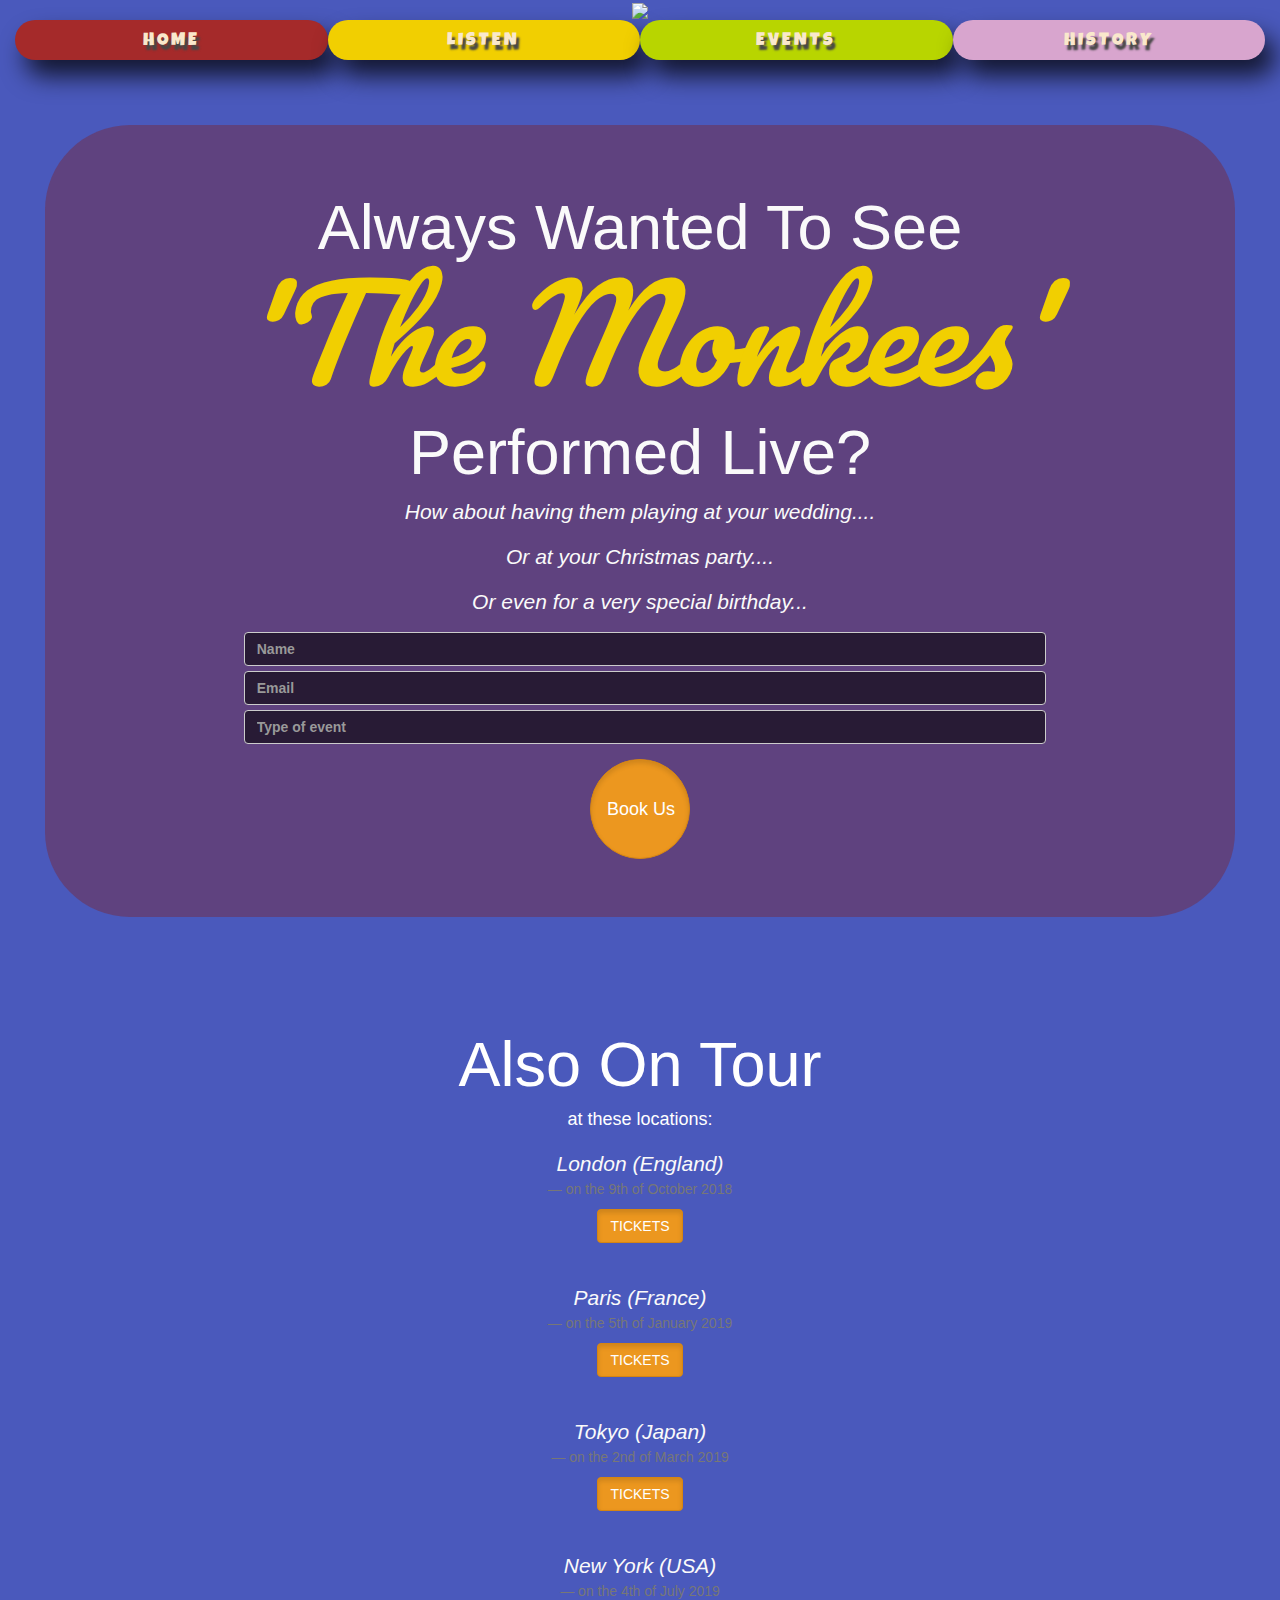
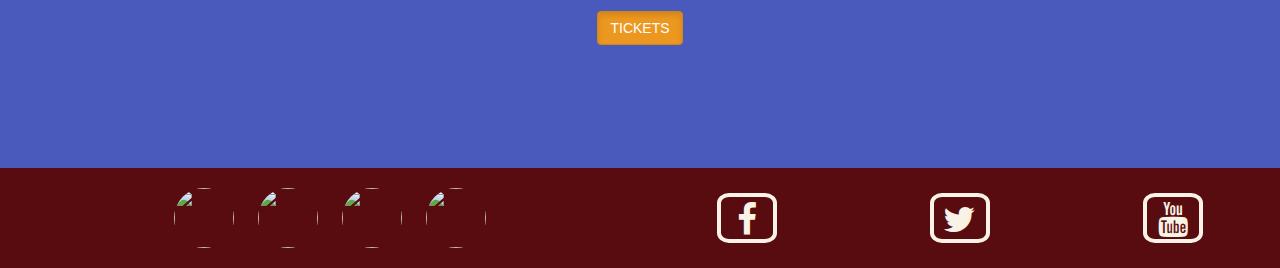
==== events.html @ 6fbec1aa "2x jumbotron in events file" ====
<!DOCTYPE html>
<html lang="en">

<head>
    <meta charset="UTF-8">
    <meta name="viewport" content="width=device-width, initial-scale=1.0">
    <meta http-equiv="X-UA-Compatible" content="ie=edge">
    <link href="https://fonts.googleapis.com/css?family=Abril+Fatface|Luckiest+Guy|Pacifico" rel="stylesheet">
    <link rel="stylesheet" href="https://maxcdn.bootstrapcdn.com/bootstrap/3.3.7/css/bootstrap.min.css">
    <link rel="stylesheet" href="https://maxcdn.bootstrapcdn.com/font-awesome/4.7.0/css/font-awesome.min.css" type="text/css" />
    <link rel="stylesheet" href="https://cdnjs.cloudflare.com/ajax/libs/hover.css/2.3.1/css/hover-min.css" type="text/css" />
    <link rel="stylesheet" href="style.css" type="text/css" />

    <title>The Monkees</title>
</head>

<body class="events-file">

<header>
        <nav class="container-fluid">
            <div class="row">
                <div class="col-xs-12">
                    <div id="logo">
                        <a href="index.html" class="hvr-grow"><img src="images/monkees-the.png" width="300px" height="auto"></a>
                    </div>
                </div>
                <div class="col-xs-12 menu-bar">
                    <div class="row">
                        <ul class="menu  list-inline clearfix">
                            <div class="col-xs-6 col-sm-3 menu-items home hvr-grow">
                                <li><a href="index.html"><span>Home</span></a></li>
                            </div>
                            <div class="col-xs-6 col-sm-3 menu-items listen hvr-grow">
                                <li><a href="listen.html"><span>Listen</span></a></li>
                            </div>
                            <div class="col-xs-6 col-sm-3 menu-items events hvr-grow">
                                <li><a href="events.html"><span>Events</span></a></li>
                            </div>
                            <div class="col-xs-6 col-sm-3 menu-items history hvr-grow">
                                <li><a href="history.html"><span>History</span></a></li>
                            </div>
                        </ul>
                    </div>
                </div>
            </div>
        </nav>
    </header>
    
<section class="container-fluid events-section">
    <div class="jumbotron jumbotron1 text-center">
        <h1 class="text-capitalize">always wanted to see
            <p id="monkees-events">'The Monkees'</p>performed live?</h1>
        <p>How about having them playing at your wedding....</p>
        <p>Or at your Christmas party....</p>
        <p>Or even for a very special birthday...</p>
        <div class="center-form">
            <form>
                <input type="text" name="name" class="form-control" placeholder="Name" required/>
                <input type="email" name="emailaddress" class="form-control" placeholder="Email" required/>
                <input type="text" name="specialevent" class="form-control" placeholder="Type of event" required/>
            </form>
            <button type="button" class="btn btn-warning btn-lg active">Book Us</button>
        </div>
    </div>
    <div class="jumbotron jumbotron2 text-center">
            <h1>Also On Tour</h1>
            <h4>at these locations:</h4>
            
            <blockquote class="concert">
                <p>London (England)</p>
                <footer class="bq-footer">on the 9th of October 2018</footer>
                <button class="btn btn-warning active btn-tickets">TICKETS</button>
            </blockquote>
            
             
            <blockquote class="concert">
                <p>Paris (France)</p>
                <footer class="bq-footer">on the 5th of January 2019</footer>
                <button class="btn btn-warning active btn-tickets">TICKETS</button>
            </blockquote>
        
             
            <blockquote class="concert">
                <p>Tokyo (Japan)</p>
                <footer class="bq-footer">on the 2nd of March 2019</footer>
                <button class="btn btn-warning active btn-tickets">TICKETS</button>
            </blockquote>
            
             
            <blockquote class="concert">
                <p>New York (USA)</p>
                <footer class="bq-footer">on the 4th of July 2019</footer>
                <button class="btn btn-warning active btn-tickets">TICKETS</button>
            </blockquote>
            
    </div>
</section>
    
<footer class="container-fluid bottom-footer">
    <div class="row footer-items">
        <div class="hidden-xs col-sm-6 col-md-6">
            <a href="history.html">
                <img src="images/dj.jpg" class="img-circle members" height=60 width=60>
              </a>
            <a href="history.html">
                <img src="images/md.jpg" class="img-circle members" height=60 width=60>
              </a>
            <a href="history.html">
                <img src="images/mn.jpg" class="img-circle members" height=60 width=60>
              </a>
            <a href="history.html">  
                <img src="images/pt.jpg" class="img-circle members" height=60 width=60>
              </a>
        </div>

        <div class="col-xs-4 col-sm-2 links">
            <a target="_blank" href="https://www.facebook.com/TheMonkees/"><i class="fa fa-facebook"></i></a>
        </div>
        <div class="col-xs-4 col-sm-2 links">
            <a target="_blank" href="https://www.twitter.com"><i class="fa fa-twitter"></i></a>
        </div>
        <div class="col-xs-4 col-sm-2 links">
            <a target="_blank" href="https://www.youtube.com/user/themonkees"><i class="fa fa-youtube"></i></a>
        </div>
    </div>
</footer>

</body>

</html>
---- style.css ----
body{
    padding:0;
    margin: 0;
    height: auto;
    font-family: "exo", sans-serif;
    background-color: #c9c2c1;
}  

/*---------------------------------------header*/
.container-fluid{
    padding-left: 0;
    padding-right: 0;
}

.listen-file{
    background-color: #ffffff;
}

.events-file{
    background-color: #4a59bc;
}

.history-file{
    background-color: #d7dddd;
}

header{
    top: 0;
    left: 0;
    width: 100%;
    text-align: center;
    
}

#logo{
    background-color: transparent;
    width: 100%;
}

.menu-items{
    height: 40px;
    border-radius: 60px;
    box-shadow: 10px 16px 25px 0px rgba(0,0,0,0.75);
    margin-bottom: 10px;
}

.row{
    margin: 0;  
}

.home{
    background-color: brown;
}

.listen{
    background-color: #f1cf01;
}

.events{
    background-color: #B8D500;
}

.history{
    background-color: #D8A5CE;
}

.menu{
    margin-left: 0;
}

.menu li{
    display: inline-block;
    font-size: 1.3em;
    font-family: 'Luckiest Guy', cursive;
    margin-top: 8px;
    text-transform: uppercase;
}

.menu li a{
     color: #F9E8CC;
     text-decoration: none;
     text-shadow:3px 5px 2px #474747;
}

.menu span{
    letter-spacing: 3px;
}

/*---------------------------------------section index*/

.index-section{
    text-align: center;
}

.index-content{
    text-align: center;
    margin: 15px;
}

#album2{
    float: left;
    padding: 10px;
}

.advert {
    overflow: auto;
    width: 500px;
    margin: 0px;
    padding: 0;
    position: fixed;
    right: 0;
    bottom: 20%;
    background-color: rgba(99, 33, 33, 0.5490196078431373);
    border-bottom-left-radius: 20px;
    border-top-left-radius: 20px;
}

.text-advert{
    color: #ffffff;
    text-transform: capitalize;
}

h2{
    margin-top: 10px;
}

.small-text{
    color: #ffffff;
}

#order{
    color: #4b4950;
    font-weight: bold;
    border-radius: 15px;
    background-color: #eccc2b;
    border-color: #eccc2b;
}

#order:hover{
    background-color: orange;
    border: orange;
    color: #fff;
}

@media (max-width:767px) {
    #album2{
        display: none;
    }
    .advert{
        width: 200px;
        height: auto;
        padding-bottom: 10px
    }
}


/*---------------------------------------section listen*/



/*---------------------------------------section events*/

.events-section{
    background-image: url(images/live.jpg);
    background-position: center;
    background-repeat: no-repeat;
    background-attachment: fixed;
    -webkit-background-size: cover;
    -moz-background-size: cover;
    -o-background-size: cover;
    background-size: cover;
}

.container-fluid .jumbotron1{
    border-radius: 85px;
}

.jumbotron1{
    border-radius: 40px;
    margin: 45px;
    background-color: rgba(130, 30, 30, 0.39);
    color: #fafafa;
}

.jumbotron1 p{
    font-style: italic;
}

#monkees-events{
    color: #f1cf01;
    font-size: 10vw;
    font-family: 'Pacifico', cursive;
}

.jumbotron1 .btn{
    width: 100px;
    height: 100px;
    border-radius: 50%;
    margin: 10px;
}

.center-form{
    max-width: 75%;
    margin: 0 auto;
}

.form-control{
    margin: 5px;
    background-color: rgba(0, 0, 0, 0.58);
    font-weight: bold;
}

.jumbotron2{
    background-color: transparent;
    margin: 45px;
}

.jumbotron2, .h1, .h4{
    color: #ffffff;
   
}

.jumbotron2 p{
    color: #fafafa;
    font-style: italic;
    margin-bottom: 0;
}

.concert{
    border-left: 0;
}

.btn-tickets{
    margin-top: 10px;
}

/*---------------------------------------section history*/

#exhibit-monkees{
    float: left;
    margin-bottom: 5px;
}

#band-history{
    margin: 15px;
    font-size: 1.5em;
}

#cover3{
    float:right;
    margin: 5px 0 5px 5px;
}

.block-divider--short{
    width: 100px;
    height: 10px;
    background-color: #580c0f;
    border-radius: 25px;
}

.bios-history{
    margin-top: 50px;
}

.biography{
    margin-bottom: 25px;
}


.card {
  box-shadow: 0 4px 8px 0 rgba(0, 0, 0, 0.2);
  max-width: 250px;
  margin: 0;
  text-align: center; 
}

.card p{
    text-align: left;
    padding: 5px;
}

/*---------------------------------------footer*/

.bottom-footer{
    background-color: #580c0f;
    min-height: 100px;
}

.footer-items{
    text-align: center;
    margin-top: 20px;
}

.members{
    margin-left: 20px;
}

.links i{
  font-size: 35px;
  border:solid 4px #f9f3e7;
  border-radius: 20%;
  width: 60px;
  height: 50px;
  vertical-align: middle;
  margin-top: 5px;
  padding-top: 5px;
  color: #f9f3e7;
}

.links i:hover{
    background-color: #3e1a1a;
}
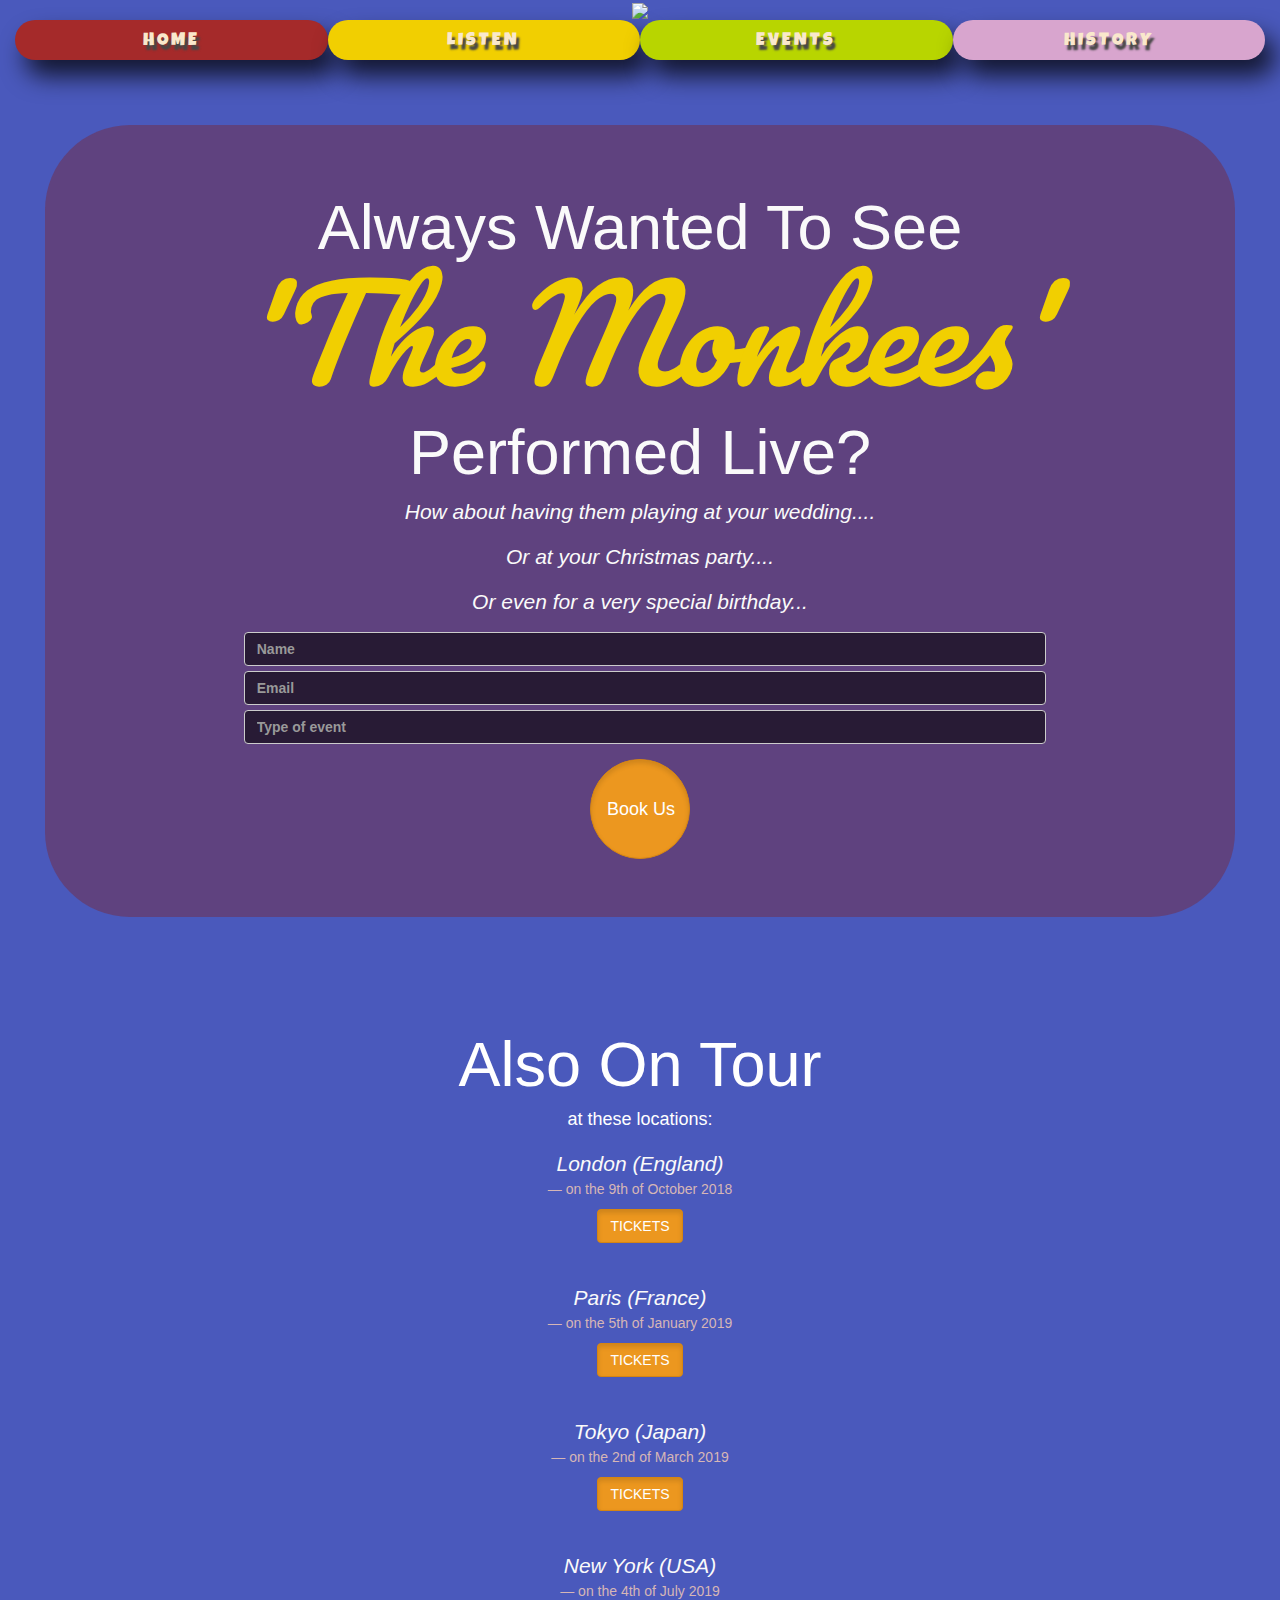
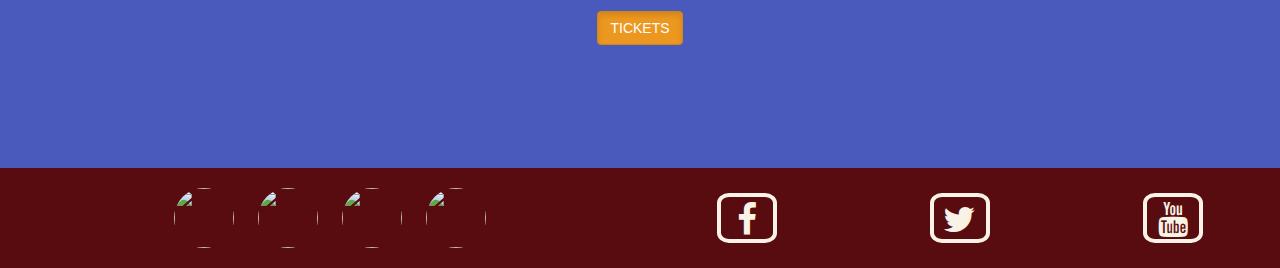
==== commit f1119bb3: "updated nav bar links in menu" ====
--- a/events.html
+++ b/events.html
@@ -17,34 +17,42 @@
 <body class="events-file">
 
 <header>
-        <nav class="container-fluid">
-            <div class="row">
-                <div class="col-xs-12">
-                    <div id="logo">
-                        <a href="index.html" class="hvr-grow"><img src="images/monkees-the.png" width="300px" height="auto"></a>
-                    </div>
-                </div>
-                <div class="col-xs-12 menu-bar">
-                    <div class="row">
-                        <ul class="menu  list-inline clearfix">
-                            <div class="col-xs-6 col-sm-3 menu-items home hvr-grow">
-                                <li><a href="index.html"><span>Home</span></a></li>
-                            </div>
-                            <div class="col-xs-6 col-sm-3 menu-items listen hvr-grow">
-                                <li><a href="listen.html"><span>Listen</span></a></li>
-                            </div>
-                            <div class="col-xs-6 col-sm-3 menu-items events hvr-grow">
-                                <li><a href="events.html"><span>Events</span></a></li>
-                            </div>
-                            <div class="col-xs-6 col-sm-3 menu-items history hvr-grow">
-                                <li><a href="history.html"><span>History</span></a></li>
-                            </div>
-                        </ul>
-                    </div>
+    <nav class="container-fluid">
+        <div class="row">
+            <div class="col-xs-12">
+                <div id="logo">
+                    <a href="index.html" class="hvr-grow"><img src="images/monkees-the.png" width="300px" height="auto"></a>
                 </div>
             </div>
-        </nav>
-    </header>
+            <div class="col-xs-12 menu-bar">
+                <div class="row">
+                    <ul class="menu  list-inline clearfix">
+                        <a href="index.html">
+                            <div class="col-xs-6 col-sm-3 menu-items home hvr-grow">
+                                <li><span>Home</span></li>
+                            </div>
+                        </a>
+                        <a href="listen.html">
+                            <div class="col-xs-6 col-sm-3 menu-items listen hvr-grow">
+                                <li><span>Listen</span></li>
+                            </div>
+                        </a>
+                        <a href="events.html">
+                            <div class="col-xs-6 col-sm-3 menu-items events hvr-grow">
+                                <li><span>Events</span></li>
+                            </div>
+                        </a>
+                        <a href="history.html">
+                            <div class="col-xs-6 col-sm-3 menu-items history hvr-grow">
+                                <li><span>History</span></li>
+                            </div>
+                        </a>
+                    </ul>
+                </div>
+            </div>
+        </div>
+    </nav>
+</header>
     
 <section class="container-fluid events-section">
     <div class="jumbotron jumbotron1 text-center">
@@ -59,7 +67,7 @@
                 <input type="email" name="emailaddress" class="form-control" placeholder="Email" required/>
                 <input type="text" name="specialevent" class="form-control" placeholder="Type of event" required/>
             </form>
-            <button type="button" class="btn btn-warning btn-lg active">Book Us</button>
+            <a href="#"><button type="button" class="btn btn-warning btn-lg active">Book Us</button></a>
         </div>
     </div>
     <div class="jumbotron jumbotron2 text-center">
@@ -68,29 +76,29 @@
             
             <blockquote class="concert">
                 <p>London (England)</p>
-                <footer class="bq-footer">on the 9th of October 2018</footer>
-                <button class="btn btn-warning active btn-tickets">TICKETS</button>
+                <footer class="concert-date">on the 9th of October 2018</footer>
+                 <a href="#"><button class="btn btn-warning active btn-tickets">TICKETS</button></a>
             </blockquote>
             
              
             <blockquote class="concert">
                 <p>Paris (France)</p>
-                <footer class="bq-footer">on the 5th of January 2019</footer>
-                <button class="btn btn-warning active btn-tickets">TICKETS</button>
+                <footer class="concert-date">on the 5th of January 2019</footer>
+                <a href="#"><button class="btn btn-warning active btn-tickets">TICKETS</button></a>
             </blockquote>
         
              
             <blockquote class="concert">
                 <p>Tokyo (Japan)</p>
-                <footer class="bq-footer">on the 2nd of March 2019</footer>
-                <button class="btn btn-warning active btn-tickets">TICKETS</button>
+                <footer class="concert-date">on the 2nd of March 2019</footer>
+                <a href="#"><button class="btn btn-warning active btn-tickets">TICKETS</button></a>
             </blockquote>
             
              
             <blockquote class="concert">
                 <p>New York (USA)</p>
-                <footer class="bq-footer">on the 4th of July 2019</footer>
-                <button class="btn btn-warning active btn-tickets">TICKETS</button>
+                <footer class="concert-date">on the 4th of July 2019</footer>
+                <a href="#"><button class="btn btn-warning active btn-tickets">TICKETS</button></a>
             </blockquote>
             
     </div>
--- a/style.css
+++ b/style.css
@@ -77,13 +77,15 @@
 }
 
 .menu li a{
-     color: #F9E8CC;
-     text-decoration: none;
-     text-shadow:3px 5px 2px #474747;
+    
+     
 }
 
 .menu span{
     letter-spacing: 3px;
+    color: #F9E8CC;
+    text-decoration: none;
+     text-shadow:3px 5px 2px #474747;
 }
 
 /*---------------------------------------section index*/
@@ -156,7 +158,10 @@
 
 /*---------------------------------------section listen*/
 
-
+audio{
+    width: 300px;
+    height: 20px;
+}
 
 /*---------------------------------------section events*/
 
@@ -226,6 +231,10 @@
     margin-bottom: 0;
 }
 
+.concert-date{
+    color: #d6b6b6;
+}
+
 .concert{
     border-left: 0;
 }
@@ -247,8 +256,17 @@
 }
 
 #cover3{
-    float:right;
+    float: right;
     margin: 5px 0 5px 5px;
+    width: 30%;
+    height: auto
+}
+
+@media (max-width:991px){
+    #cover3{
+        width: 100%;
+        height: auto;
+    }
 }
 
 .block-divider--short{
